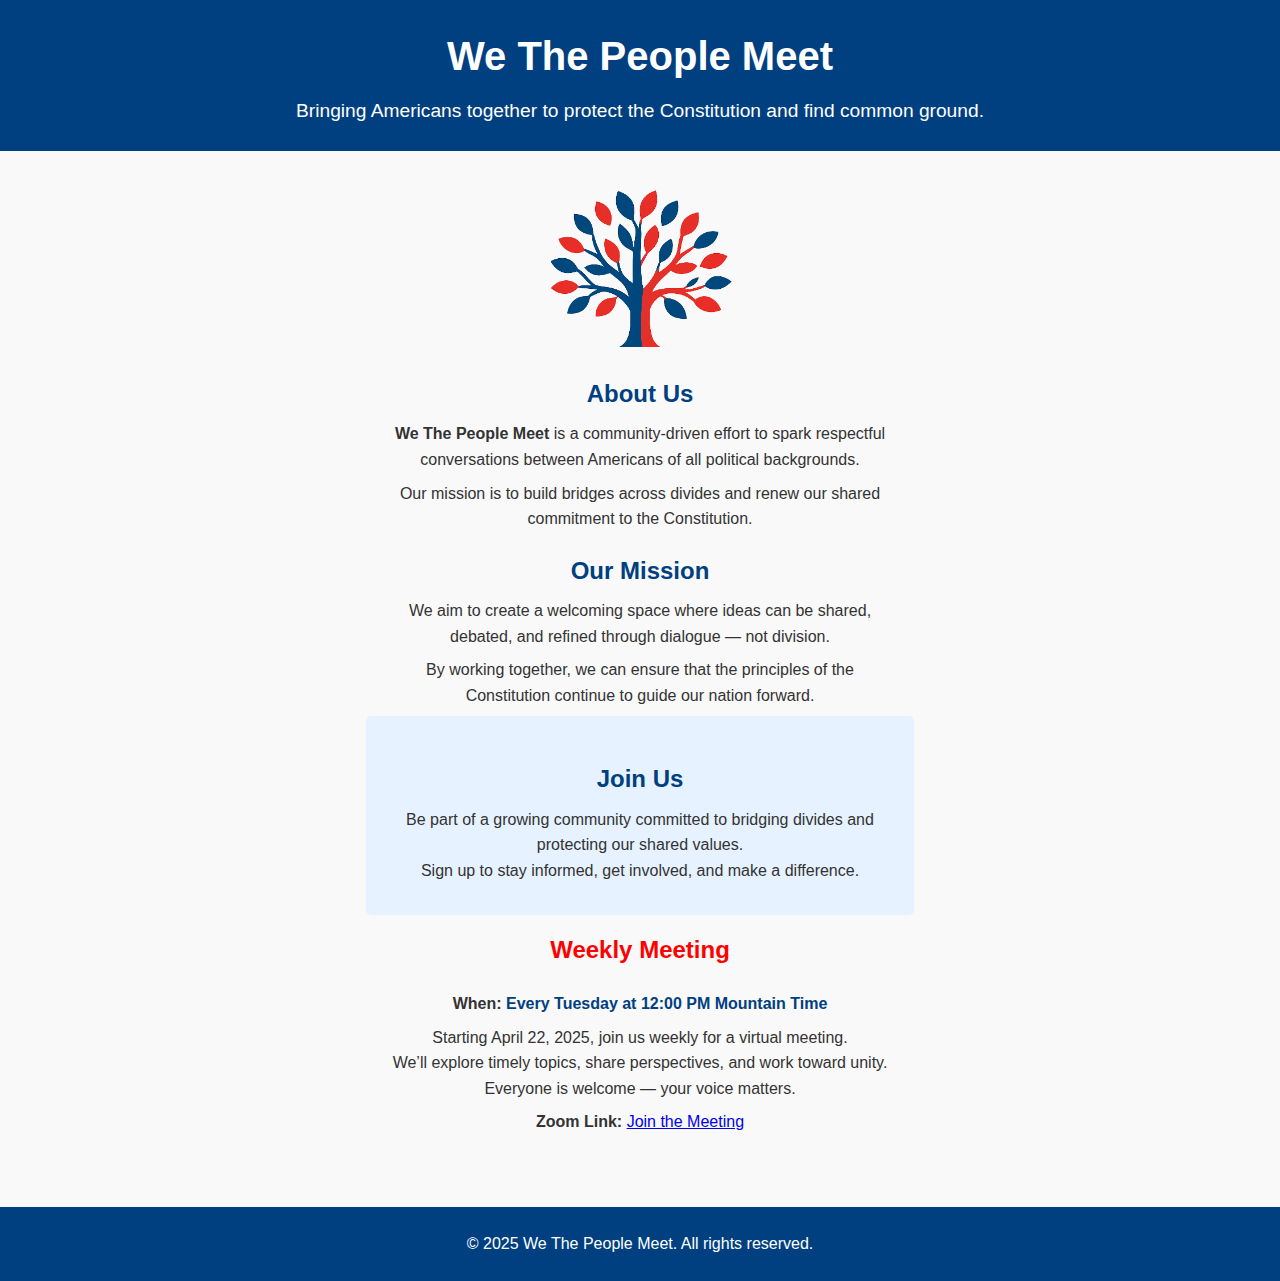
==== index.html @ 5efd353a "initial layout with link and basic logo" ====
<!DOCTYPE html>
<html lang="en">
  <head>
    <meta charset="UTF-8" />
    <meta name="viewport" content="width=device-width, initial-scale=1.0" />
    <title>We The People Meet</title>
    <link rel="stylesheet" href="styles.css" />
  </head>
  <body>
    <header>
      <h1>We The People Meet</h1>
      <p>
        Bringing Americans together to protect the Constitution and find common
        ground.
      </p>
    </header>
    <main>
        <div class="main-img-container">
            <img src="wtp-logo.png" alt="logo" />
        </div>
      <section class="about">
        <h2>About Us</h2>
        <p>
          <strong>We The People Meet</strong> is a community-driven effort to
          spark respectful conversations between Americans of all political
          backgrounds.
        </p>
        <p>
          Our mission is to build bridges across divides and renew our shared
          commitment to the Constitution.
        </p>
      </section>
      <section class="mission">
        <h2>Our Mission</h2>
        <p>
          We aim to create a welcoming space where ideas can be shared, debated,
          and refined through dialogue — not division.
        </p>
        <p>
          By working together, we can ensure that the principles of the
          Constitution continue to guide our nation forward.
        </p>
      </section>
      <section class="cta">
        <h2>Join Us</h2>
        <p>
          Be part of a growing community committed to bridging divides and
          protecting our shared values.<br />
          Sign up to stay informed, get involved, and make a difference.
        </p>

       
      </section>
      <section class="weekly-meeting">
        <h2 class="text-red">Weekly Meeting</h2>
        <h4><span class="text-dark">When:</span> Every Tuesday at 12:00 PM Mountain Time</h4>
        <p>
          Starting April 22, 2025, join us weekly for a virtual meeting.<br />
          We’ll explore timely topics, share perspectives, and work toward unity.<br />
          Everyone is welcome — your voice matters.
        </p>
        <p>
          <strong>Zoom Link:</strong>
          <a
            href="https://us06web.zoom.us/j/85022899035?pwd=y50w4FUobDbNyTAaMKvI4QAnvLTtrX.1"
            target="_blank"
            >Join the Meeting</a
          >
        </p>
        
      </section>
    </main>
    <footer>
      <p>&copy; 2025 We The People Meet. All rights reserved.</p>
    </footer>
  </body>
</html>
---- styles.css ----
/* General Styles */
body {
    font-family: Arial, sans-serif;
    margin: 0;
    padding: 0;
    line-height: 1.6;
    color: #333;
    background-color: #f9f9f9;
}

/* Header Styles */
header {
    background-color: #004080;
    color: #fff;
    text-align: center;
    padding: 1.5rem 1rem;
}

header h1 {
    margin: 0;
    font-size: 2.5rem;
}

header p {
    margin: 0.5rem 0 0;
    font-size: 1.2rem;
}

/* Main Content Styles */
main {
    padding: 2rem;
}

section {
    margin-bottom: 2rem;
    max-width: 500px;
    margin: 0 auto;
}


h2 {
    color: #004080;
    margin-bottom: 0.5rem;
    text-align: center;
}
h4 {
    color: #004080;
    margin-bottom: 0.5rem;
    text-align: center;
}

p {
    margin: 0.5rem 0;
    text-align: center;
}
.main-img-container {
    text-align: center;
    margin-bottom: 2rem;
    max-width: 200px;
    margin: 0 auto;

}
.main-img-container img {
    object-fit: scale-down;
    max-width: 100%;
    height: auto;
}

/* Call-to-Action Section */
.cta {
    text-align: center;
    background-color: #e6f2ff;
    padding: 1.5rem;
    border-radius: 5px;
}

.cta button {
    background-color: #004080;
    color: #fff;
    border: none;
    padding: 0.75rem 1.5rem;
    font-size: 1rem;
    cursor: pointer;
    border-radius: 5px;
}

.cta button:hover {
    background-color: #003366;
}

/* Footer Styles */
footer {
    text-align: center;
    padding: 1rem;
    background-color: #004080;
    color: #fff;
    margin-top: 2rem;
}
.text-red {
    color: red;
    font-weight: bold;
    text-align: center;
    margin-top: 1rem;
}
.text-dark {
    color: #333;
    font-weight: bold;
    text-align: center;
    margin-top: 1rem;
}
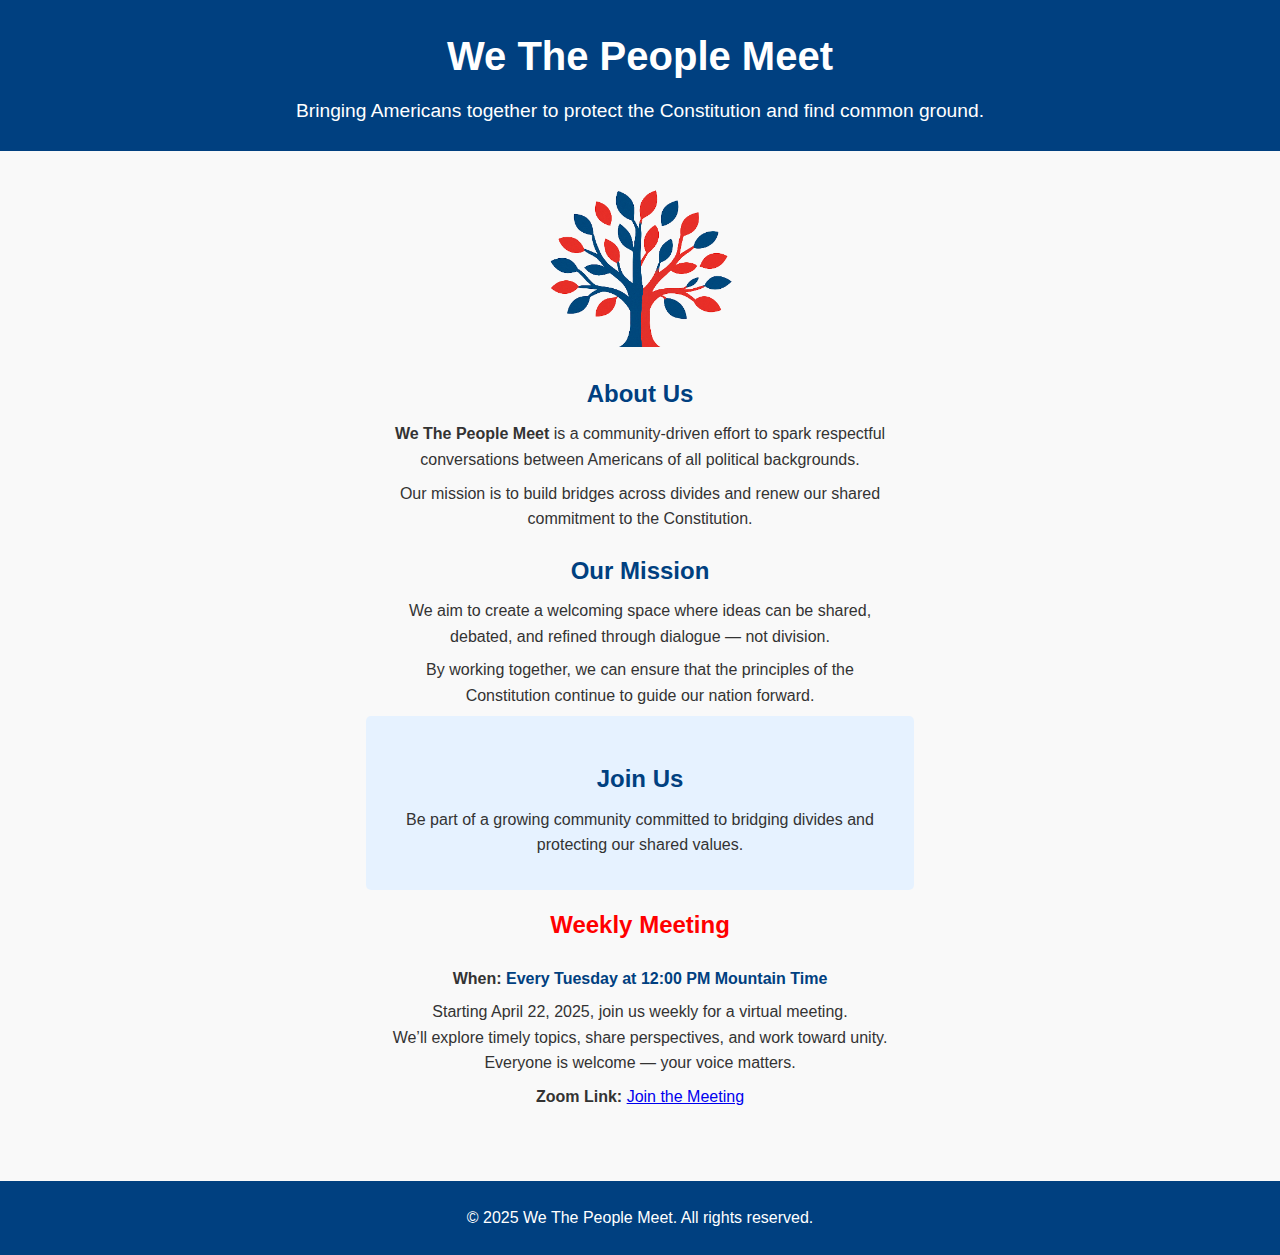
==== commit 5162d259: "removed get involved for now" ====
--- a/index.html
+++ b/index.html
@@ -5,6 +5,7 @@
     <meta name="viewport" content="width=device-width, initial-scale=1.0" />
     <title>We The People Meet</title>
     <link rel="stylesheet" href="styles.css" />
+    <link rel="icon" href="favicon.ico" type="image/x-icon">
   </head>
   <body>
     <header>
@@ -16,7 +17,7 @@
     </header>
     <main>
         <div class="main-img-container">
-            <img src="wtp-logo.png" alt="logo" />
+            <img src="wtp-logo.png" alt="logo of red & blue tree with leaves of both colors." />
         </div>
       <section class="about">
         <h2>About Us</h2>
@@ -46,8 +47,7 @@
         <p>
           Be part of a growing community committed to bridging divides and
           protecting our shared values.<br />
-          Sign up to stay informed, get involved, and make a difference.
-        </p>
+                 </p>
 
        
       </section>
